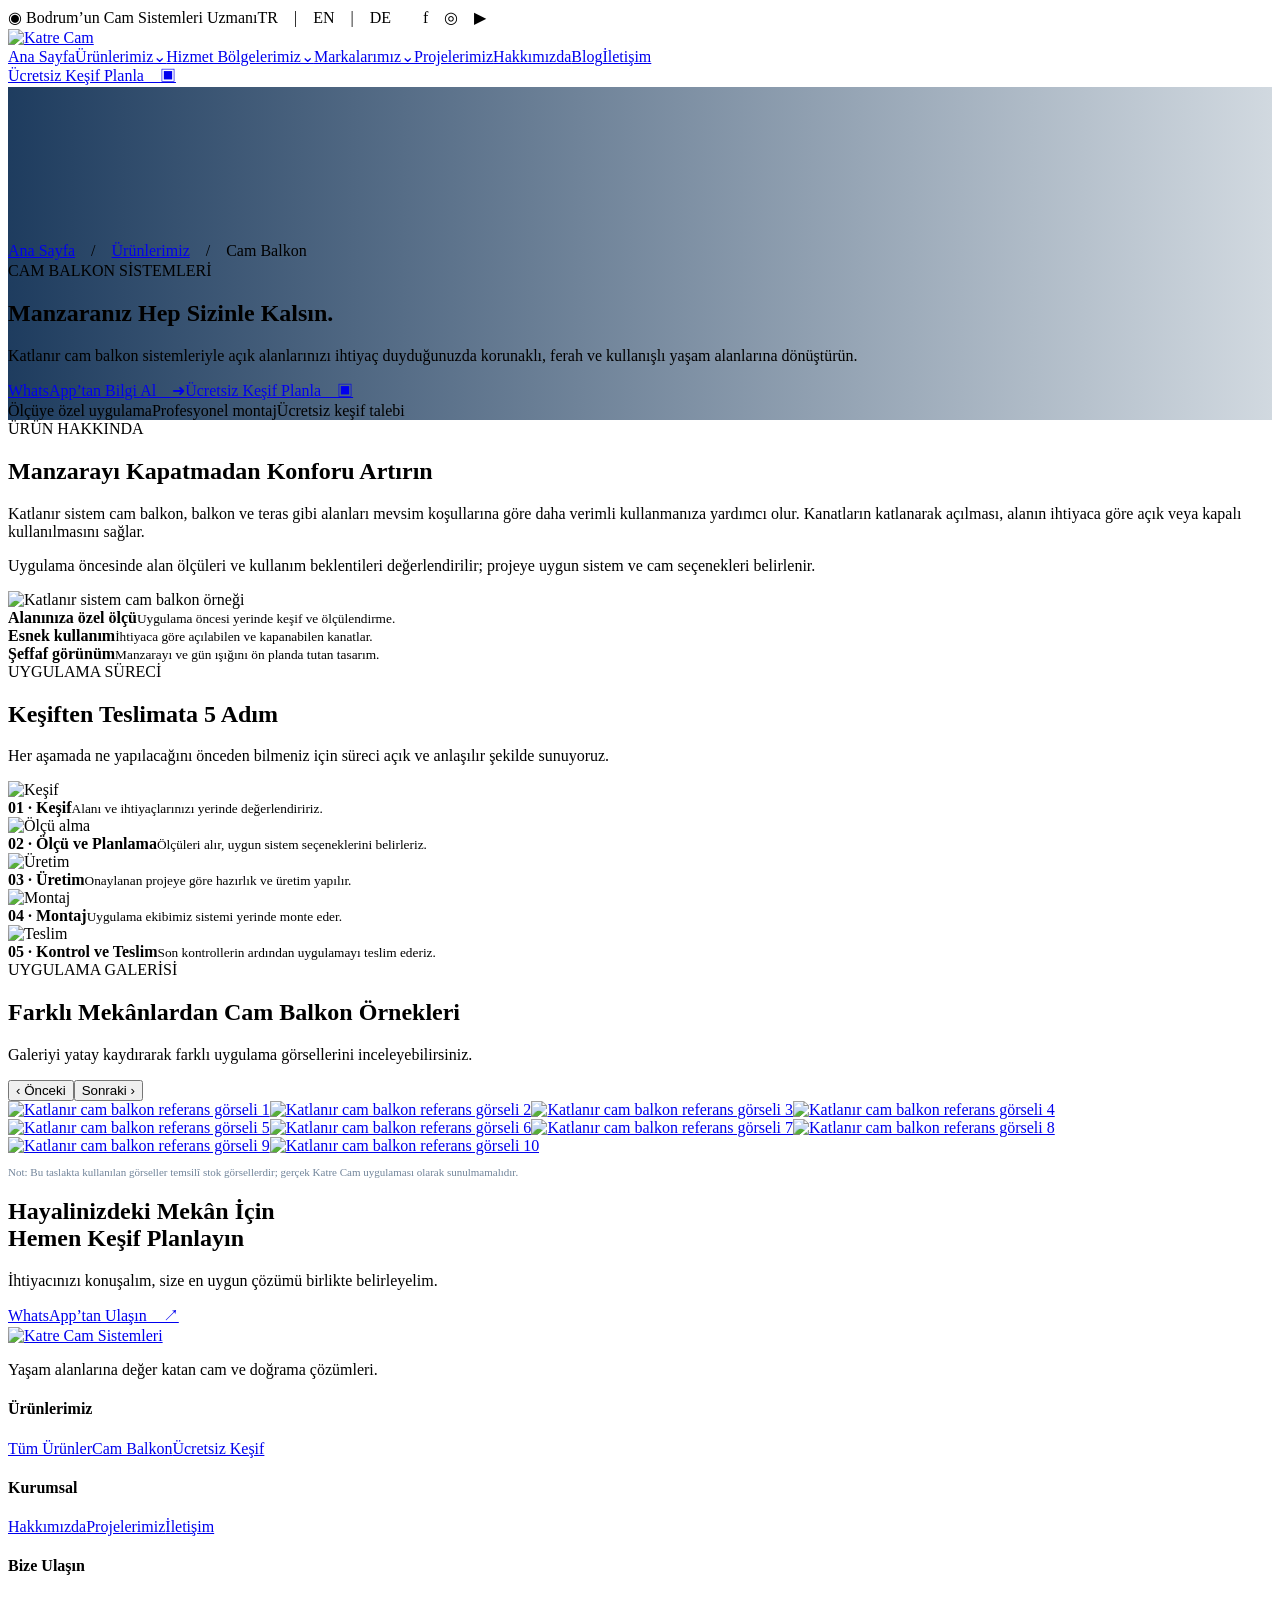
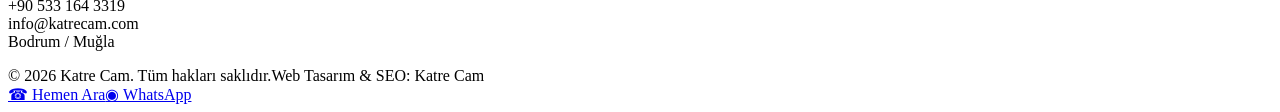
==== urun-detay.html @ a80cddef "Add Katre Cam demo urun-detay.html" ====
<!DOCTYPE html>
<html lang="tr"><head><meta charset="utf-8"/><meta content="width=device-width,initial-scale=1" name="viewport"/><meta name="robots" content="noindex,nofollow,noarchive"/><meta name="description" content="Katre Cam Bodrum cam ve yapı sistemleri - tasarım ön izleme"/><title>Katlanır Sistem Cam Balkon | Katre Cam</title><link href="style.css" rel="stylesheet"/></head><body><div class="top"><span>◉ Bodrum’un Cam Sistemleri Uzmanı</span><span>TR　|　EN　|　DE　　f　◎　▶</span></div>
<header class="nav"><a class="logo" href="index.html"><img alt="Katre Cam" src="assets/logo.jpg"/></a><nav class="navlinks"><a href="index.html">Ana Sayfa</a><a href="urunlerimiz.html">Ürünlerimiz⌄</a><a href="index.html#iletisim">Hizmet Bölgelerimiz⌄</a><a href="index.html#iletisim">Markalarımız⌄</a><a href="index.html#projeler">Projelerimiz</a><a href="index.html#iletisim">Hakkımızda</a><a href="index.html#iletisim">Blog</a><a href="#iletisim">İletişim</a></nav><a class="cta" href="#iletisim">Ücretsiz Keşif Planla　▣</a></header>
<section class="hero producthero" style="background-image:linear-gradient(90deg,#08294fe8,#0b345930),url(assets/hero.jpg)"><video aria-hidden="true" autoplay="" class="hero-video" loop="" muted="" playsinline="" poster="assets/hero.jpg" src="assets/hero.mp4"></video><div class="hero-inner"><div class="crumb"><a href="index.html">Ana Sayfa</a>　/　<a href="urunlerimiz.html">Ürünlerimiz</a>　/　Cam Balkon</div><div class="eyebrow">CAM BALKON SİSTEMLERİ</div><h1>Manzaranız Hep Sizinle Kalsın.</h1><p>Katlanır cam balkon sistemleriyle açık alanlarınızı ihtiyaç duyduğunuzda korunaklı, ferah ve kullanışlı yaşam alanlarına dönüştürün.</p><div class="actions"><a class="btn primary" href="https://wa.me/905331643319?text=Katlanır%20cam%20balkon%20hakkında%20bilgi%20almak%20istiyorum">WhatsApp’tan Bilgi Al　➜</a><a class="btn" href="#iletisim">Ücretsiz Keşif Planla　▣</a></div><div class="productmeta"><span>Ölçüye özel uygulama</span><span>Profesyonel montaj</span><span>Ücretsiz keşif talebi</span></div></div></section>
<section class="section"><div class="split"><div><div class="kicker">ÜRÜN HAKKINDA</div><h2>Manzarayı Kapatmadan Konforu Artırın</h2><p>Katlanır sistem cam balkon, balkon ve teras gibi alanları mevsim koşullarına göre daha verimli kullanmanıza yardımcı olur. Kanatların katlanarak açılması, alanın ihtiyaca göre açık veya kapalı kullanılmasını sağlar.</p><p>Uygulama öncesinde alan ölçüleri ve kullanım beklentileri değerlendirilir; projeye uygun sistem ve cam seçenekleri belirlenir.</p></div><img alt="Katlanır sistem cam balkon örneği" src="assets/card0.jpg"/></div><div class="featurelist"><div class="feature"><b>Alanınıza özel ölçü</b><small>Uygulama öncesi yerinde keşif ve ölçülendirme.</small></div><div class="feature"><b>Esnek kullanım</b><small>İhtiyaca göre açılabilen ve kapanabilen kanatlar.</small></div><div class="feature"><b>Şeffaf görünüm</b><small>Manzarayı ve gün ışığını ön planda tutan tasarım.</small></div></div></section>
<section class="pale"><div class="section"><div class="sectionhead"><div><div class="kicker">UYGULAMA SÜRECİ</div><h2>Keşiften Teslimata 5 Adım</h2></div><p>Her aşamada ne yapılacağını önceden bilmeniz için süreci açık ve anlaşılır şekilde sunuyoruz.</p></div><div class="process"><div class="step"><img alt="Keşif" src="https://images.unsplash.com/photo-1504307651254-35680f356dfd?auto=format&amp;fit=crop&amp;w=500&amp;q=80"/><div><b>01 · Keşif</b><small>Alanı ve ihtiyaçlarınızı yerinde değerlendiririz.</small></div></div><div class="step"><img alt="Ölçü alma" src="https://images.unsplash.com/photo-1581092921461-eab62e97a780?auto=format&amp;fit=crop&amp;w=500&amp;q=80"/><div><b>02 · Ölçü ve Planlama</b><small>Ölçüleri alır, uygun sistem seçeneklerini belirleriz.</small></div></div><div class="step"><img alt="Üretim" src="https://images.unsplash.com/photo-1581092795360-fd1ca04f0952?auto=format&amp;fit=crop&amp;w=500&amp;q=80"/><div><b>03 · Üretim</b><small>Onaylanan projeye göre hazırlık ve üretim yapılır.</small></div></div><div class="step"><img alt="Montaj" src="https://images.unsplash.com/photo-1504148455328-c376907d081c?auto=format&amp;fit=crop&amp;w=500&amp;q=80"/><div><b>04 · Montaj</b><small>Uygulama ekibimiz sistemi yerinde monte eder.</small></div></div><div class="step"><img alt="Teslim" src="https://images.unsplash.com/photo-1600607687939-ce8a6c25118c?auto=format&amp;fit=crop&amp;w=500&amp;q=80"/><div><b>05 · Kontrol ve Teslim</b><small>Son kontrollerin ardından uygulamayı teslim ederiz.</small></div></div></div></div></section>
<section class="section"><div class="sectionhead"><div><div class="kicker">UYGULAMA GALERİSİ</div><h2>Farklı Mekânlardan Cam Balkon Örnekleri</h2></div><p>Galeriyi yatay kaydırarak farklı uygulama görsellerini inceleyebilirsiniz.</p></div><div class="gallery-controls"><button onclick="this.parentNode.nextElementSibling.scrollBy({left:-310,behavior:'smooth'})">‹ Önceki</button><button onclick="this.parentNode.nextElementSibling.scrollBy({left:310,behavior:'smooth'})">Sonraki ›</button></div><div class="gallery"><a href="assets/card0.jpg" rel="noopener" target="_blank"><img alt="Katlanır cam balkon referans görseli 1" loading="lazy" src="assets/card0.jpg"/></a><a href="https://azracambalkon.com.tr/_next/image?dpl=dpl_dErqfDqAcQNYDYQCj2gZ26DnzD2o&amp;q=75&amp;url=%2Fimages%2Fproducts%2Fkatlanir-cam-balkon.webp&amp;w=3840" rel="noopener" target="_blank"><img alt="Katlanır cam balkon referans görseli 2" loading="lazy" src="https://azracambalkon.com.tr/_next/image?dpl=dpl_dErqfDqAcQNYDYQCj2gZ26DnzD2o&amp;q=75&amp;url=%2Fimages%2Fproducts%2Fkatlanir-cam-balkon.webp&amp;w=3840"/></a><a href="https://ferahcambalkonsistemleri.com/images/6-katlanir-cam-balkon-cesitleri/katlanir-cam-balkon.jpg" rel="noopener" target="_blank"><img alt="Katlanır cam balkon referans görseli 3" loading="lazy" src="https://ferahcambalkonsistemleri.com/images/6-katlanir-cam-balkon-cesitleri/katlanir-cam-balkon.jpg"/></a><a href="https://static.wixstatic.com/media/7d0a3e_3de22a05880e4560ab0fbf27567b46ff~mv2.webp/v1/fill/w_840%2Ch_559%2Cal_c%2Clg_1%2Cq_85/7d0a3e_3de22a05880e4560ab0fbf27567b46ff~mv2.webp" rel="noopener" target="_blank"><img alt="Katlanır cam balkon referans görseli 4" loading="lazy" src="https://static.wixstatic.com/media/7d0a3e_3de22a05880e4560ab0fbf27567b46ff~mv2.webp/v1/fill/w_840%2Ch_559%2Cal_c%2Clg_1%2Cq_85/7d0a3e_3de22a05880e4560ab0fbf27567b46ff~mv2.webp"/></a><a href="https://s19876.pcdn.co/wp-content/uploads/2025/01/folding_glass_curtain_pool-600x600.jpg" rel="noopener" target="_blank"><img alt="Katlanır cam balkon referans görseli 5" loading="lazy" src="https://s19876.pcdn.co/wp-content/uploads/2025/01/folding_glass_curtain_pool-600x600.jpg"/></a><a href="https://proterrace.com/dimg/urun_kapak/1746130865_urun_kapak_f4021a362a516550b412241383e08627.jpg" rel="noopener" target="_blank"><img alt="Katlanır cam balkon referans görseli 6" loading="lazy" src="https://proterrace.com/dimg/urun_kapak/1746130865_urun_kapak_f4021a362a516550b412241383e08627.jpg"/></a><a href="https://www.antalyacambalkonsistemleri.com.tr/upload/hizmet/20260413174724_881abc0c.webp" rel="noopener" target="_blank"><img alt="Katlanır cam balkon referans görseli 7" loading="lazy" src="https://www.antalyacambalkonsistemleri.com.tr/upload/hizmet/20260413174724_881abc0c.webp"/></a><a href="https://www.festatendebrescia.it/images/stories/virtuemart/product/vetrate-pieghevoli-tuttovetro.jpg" rel="noopener" target="_blank"><img alt="Katlanır cam balkon referans görseli 8" loading="lazy" src="https://www.festatendebrescia.it/images/stories/virtuemart/product/vetrate-pieghevoli-tuttovetro.jpg"/></a><a href="https://sedatec.es/wp-content/uploads/2022/01/cortinas-vidrio.png" rel="noopener" target="_blank"><img alt="Katlanır cam balkon referans görseli 9" loading="lazy" src="https://sedatec.es/wp-content/uploads/2022/01/cortinas-vidrio.png"/></a><a href="https://xidmetler.az/uploads/news/16400832872627261c1af576e505.jpeg" rel="noopener" target="_blank"><img alt="Katlanır cam balkon referans görseli 10" loading="lazy" src="https://xidmetler.az/uploads/news/16400832872627261c1af576e505.jpeg"/></a></div><p style="font-size:11px;color:#71849a">Not: Bu taslakta kullanılan görseller temsilî stok görsellerdir; gerçek Katre Cam uygulaması olarak sunulmamalıdır.</p></section>
<section class="section" id="iletisim"><div class="banner"><div><h2>Hayalinizdeki Mekân İçin<br/>Hemen Keşif Planlayın</h2><p>İhtiyacınızı konuşalım, size en uygun çözümü birlikte belirleyelim.</p></div><a class="cta" href="https://wa.me/905331643319?text=Merhaba%2C%20Katrecam%20hakk%C4%B1nda%20bilgi%20almak%20istiyorum">WhatsApp’tan Ulaşın　↗</a></div></section>
<footer class="footer"><div class="footgrid"><div><a class="logo footer-logo" href="index.html"><img src="assets/logo.jpg" alt="Katre Cam Sistemleri"></a><p>Yaşam alanlarına değer katan cam ve doğrama çözümleri.</p></div><div><h4>Ürünlerimiz</h4><a href="urunlerimiz.html">Tüm Ürünler</a><a href="urun-detay.html">Cam Balkon</a><a href="#iletisim">Ücretsiz Keşif</a></div><div><h4>Kurumsal</h4><a href="index.html#iletisim">Hakkımızda</a><a href="index.html#projeler">Projelerimiz</a><a href="#iletisim">İletişim</a></div><div><h4>Bize Ulaşın</h4><p>+90 533 164 3319<br/>info@katrecam.com<br/>Bodrum / Muğla</p></div></div><div class="copyright"><span>© 2026 Katre Cam. Tüm hakları saklıdır.</span><span>Web Tasarım &amp; SEO: Katre Cam</span></div></footer><div class="mobilebar"><a href="tel:+905331643319">☎ Hemen Ara</a><a href="https://wa.me/905331643319">◉ WhatsApp</a></div></body></html>
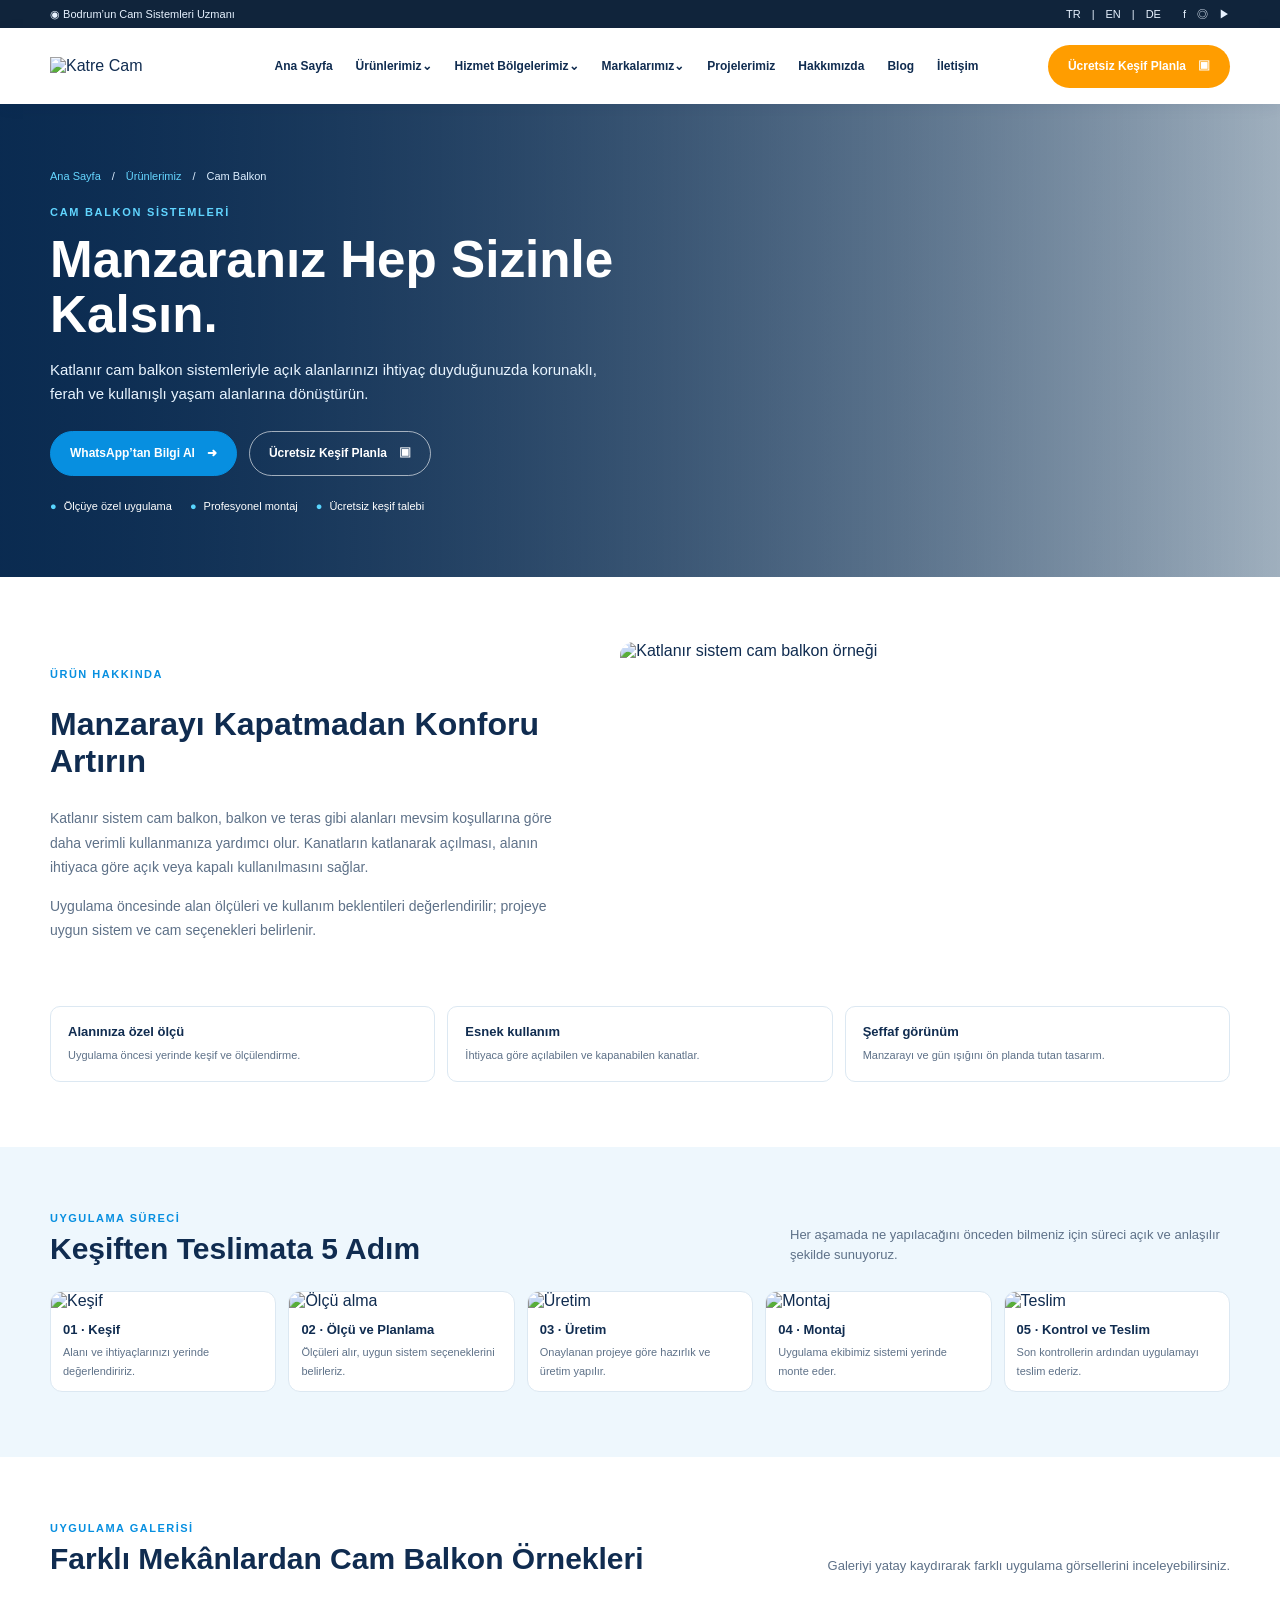
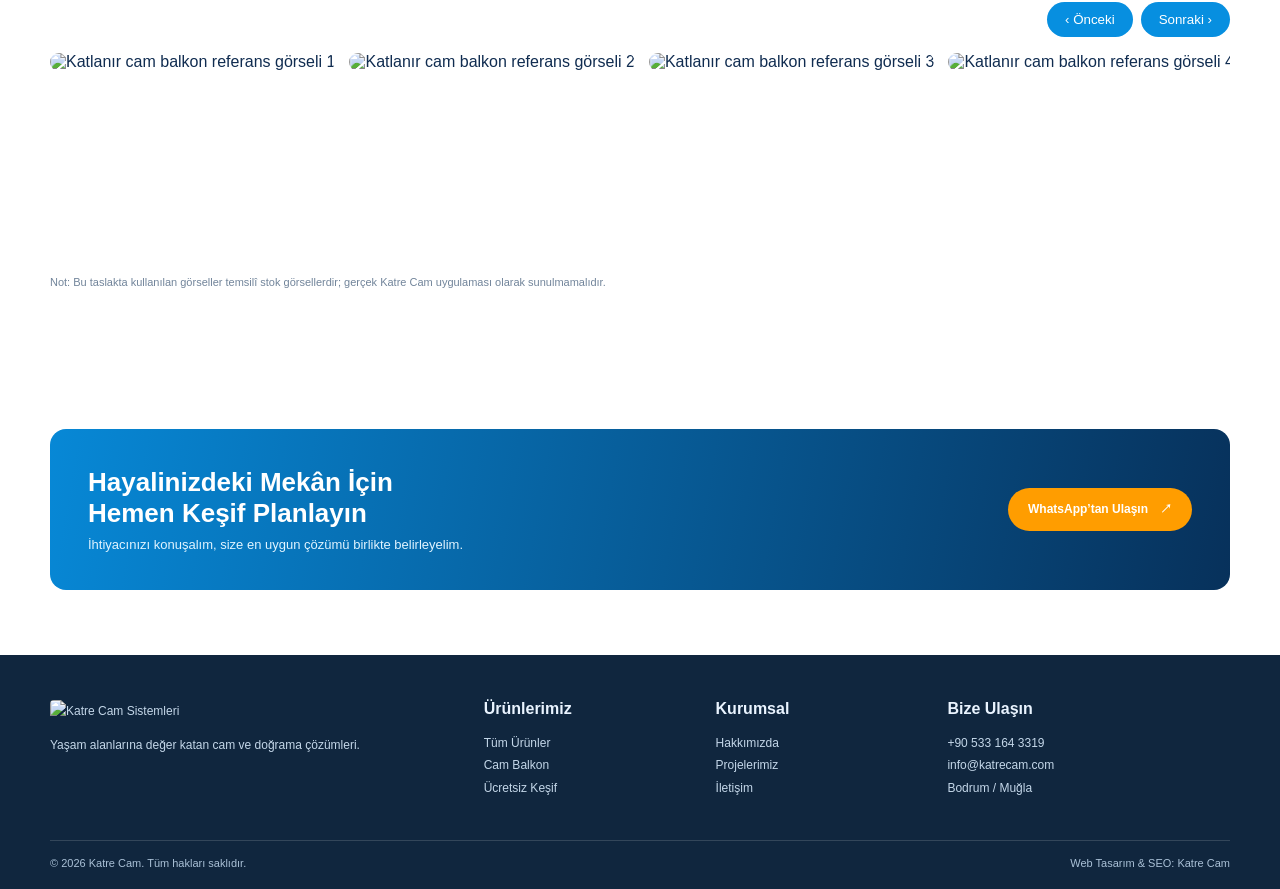
==== commit 7b27f457: "Provide visual fallback on urun-detay.html" ====
--- a/urun-detay.html
+++ b/urun-detay.html
@@ -1,9 +1,9 @@
 <!DOCTYPE html>
 <html lang="tr"><head><meta charset="utf-8"/><meta content="width=device-width,initial-scale=1" name="viewport"/><meta name="robots" content="noindex,nofollow,noarchive"/><meta name="description" content="Katre Cam Bodrum cam ve yapı sistemleri - tasarım ön izleme"/><title>Katlanır Sistem Cam Balkon | Katre Cam</title><link href="style.css" rel="stylesheet"/></head><body><div class="top"><span>◉ Bodrum’un Cam Sistemleri Uzmanı</span><span>TR　|　EN　|　DE　　f　◎　▶</span></div>
 <header class="nav"><a class="logo" href="index.html"><img alt="Katre Cam" src="assets/logo.jpg"/></a><nav class="navlinks"><a href="index.html">Ana Sayfa</a><a href="urunlerimiz.html">Ürünlerimiz⌄</a><a href="index.html#iletisim">Hizmet Bölgelerimiz⌄</a><a href="index.html#iletisim">Markalarımız⌄</a><a href="index.html#projeler">Projelerimiz</a><a href="index.html#iletisim">Hakkımızda</a><a href="index.html#iletisim">Blog</a><a href="#iletisim">İletişim</a></nav><a class="cta" href="#iletisim">Ücretsiz Keşif Planla　▣</a></header>
-<section class="hero producthero" style="background-image:linear-gradient(90deg,#08294fe8,#0b345930),url(assets/hero.jpg)"><video aria-hidden="true" autoplay="" class="hero-video" loop="" muted="" playsinline="" poster="assets/hero.jpg" src="assets/hero.mp4"></video><div class="hero-inner"><div class="crumb"><a href="index.html">Ana Sayfa</a>　/　<a href="urunlerimiz.html">Ürünlerimiz</a>　/　Cam Balkon</div><div class="eyebrow">CAM BALKON SİSTEMLERİ</div><h1>Manzaranız Hep Sizinle Kalsın.</h1><p>Katlanır cam balkon sistemleriyle açık alanlarınızı ihtiyaç duyduğunuzda korunaklı, ferah ve kullanışlı yaşam alanlarına dönüştürün.</p><div class="actions"><a class="btn primary" href="https://wa.me/905331643319?text=Katlanır%20cam%20balkon%20hakkında%20bilgi%20almak%20istiyorum">WhatsApp’tan Bilgi Al　➜</a><a class="btn" href="#iletisim">Ücretsiz Keşif Planla　▣</a></div><div class="productmeta"><span>Ölçüye özel uygulama</span><span>Profesyonel montaj</span><span>Ücretsiz keşif talebi</span></div></div></section>
+<section class="hero producthero" style="background-image:linear-gradient(90deg,#08294fe8,#0b345930),url(https://images.unsplash.com/photo-1600607687939-ce8a6c25118c?auto=format%26fit=crop%26w=1500%26q=80)"><video aria-hidden="true" autoplay="" class="hero-video" loop="" muted="" playsinline="" poster="assets/hero.jpg" src="assets/hero.mp4"></video><div class="hero-inner"><div class="crumb"><a href="index.html">Ana Sayfa</a>　/　<a href="urunlerimiz.html">Ürünlerimiz</a>　/　Cam Balkon</div><div class="eyebrow">CAM BALKON SİSTEMLERİ</div><h1>Manzaranız Hep Sizinle Kalsın.</h1><p>Katlanır cam balkon sistemleriyle açık alanlarınızı ihtiyaç duyduğunuzda korunaklı, ferah ve kullanışlı yaşam alanlarına dönüştürün.</p><div class="actions"><a class="btn primary" href="https://wa.me/905331643319?text=Katlanır%20cam%20balkon%20hakkında%20bilgi%20almak%20istiyorum">WhatsApp’tan Bilgi Al　➜</a><a class="btn" href="#iletisim">Ücretsiz Keşif Planla　▣</a></div><div class="productmeta"><span>Ölçüye özel uygulama</span><span>Profesyonel montaj</span><span>Ücretsiz keşif talebi</span></div></div></section>
 <section class="section"><div class="split"><div><div class="kicker">ÜRÜN HAKKINDA</div><h2>Manzarayı Kapatmadan Konforu Artırın</h2><p>Katlanır sistem cam balkon, balkon ve teras gibi alanları mevsim koşullarına göre daha verimli kullanmanıza yardımcı olur. Kanatların katlanarak açılması, alanın ihtiyaca göre açık veya kapalı kullanılmasını sağlar.</p><p>Uygulama öncesinde alan ölçüleri ve kullanım beklentileri değerlendirilir; projeye uygun sistem ve cam seçenekleri belirlenir.</p></div><img alt="Katlanır sistem cam balkon örneği" src="assets/card0.jpg"/></div><div class="featurelist"><div class="feature"><b>Alanınıza özel ölçü</b><small>Uygulama öncesi yerinde keşif ve ölçülendirme.</small></div><div class="feature"><b>Esnek kullanım</b><small>İhtiyaca göre açılabilen ve kapanabilen kanatlar.</small></div><div class="feature"><b>Şeffaf görünüm</b><small>Manzarayı ve gün ışığını ön planda tutan tasarım.</small></div></div></section>
 <section class="pale"><div class="section"><div class="sectionhead"><div><div class="kicker">UYGULAMA SÜRECİ</div><h2>Keşiften Teslimata 5 Adım</h2></div><p>Her aşamada ne yapılacağını önceden bilmeniz için süreci açık ve anlaşılır şekilde sunuyoruz.</p></div><div class="process"><div class="step"><img alt="Keşif" src="https://images.unsplash.com/photo-1504307651254-35680f356dfd?auto=format&amp;fit=crop&amp;w=500&amp;q=80"/><div><b>01 · Keşif</b><small>Alanı ve ihtiyaçlarınızı yerinde değerlendiririz.</small></div></div><div class="step"><img alt="Ölçü alma" src="https://images.unsplash.com/photo-1581092921461-eab62e97a780?auto=format&amp;fit=crop&amp;w=500&amp;q=80"/><div><b>02 · Ölçü ve Planlama</b><small>Ölçüleri alır, uygun sistem seçeneklerini belirleriz.</small></div></div><div class="step"><img alt="Üretim" src="https://images.unsplash.com/photo-1581092795360-fd1ca04f0952?auto=format&amp;fit=crop&amp;w=500&amp;q=80"/><div><b>03 · Üretim</b><small>Onaylanan projeye göre hazırlık ve üretim yapılır.</small></div></div><div class="step"><img alt="Montaj" src="https://images.unsplash.com/photo-1504148455328-c376907d081c?auto=format&amp;fit=crop&amp;w=500&amp;q=80"/><div><b>04 · Montaj</b><small>Uygulama ekibimiz sistemi yerinde monte eder.</small></div></div><div class="step"><img alt="Teslim" src="https://images.unsplash.com/photo-1600607687939-ce8a6c25118c?auto=format&amp;fit=crop&amp;w=500&amp;q=80"/><div><b>05 · Kontrol ve Teslim</b><small>Son kontrollerin ardından uygulamayı teslim ederiz.</small></div></div></div></div></section>
 <section class="section"><div class="sectionhead"><div><div class="kicker">UYGULAMA GALERİSİ</div><h2>Farklı Mekânlardan Cam Balkon Örnekleri</h2></div><p>Galeriyi yatay kaydırarak farklı uygulama görsellerini inceleyebilirsiniz.</p></div><div class="gallery-controls"><button onclick="this.parentNode.nextElementSibling.scrollBy({left:-310,behavior:'smooth'})">‹ Önceki</button><button onclick="this.parentNode.nextElementSibling.scrollBy({left:310,behavior:'smooth'})">Sonraki ›</button></div><div class="gallery"><a href="assets/card0.jpg" rel="noopener" target="_blank"><img alt="Katlanır cam balkon referans görseli 1" loading="lazy" src="assets/card0.jpg"/></a><a href="https://azracambalkon.com.tr/_next/image?dpl=dpl_dErqfDqAcQNYDYQCj2gZ26DnzD2o&amp;q=75&amp;url=%2Fimages%2Fproducts%2Fkatlanir-cam-balkon.webp&amp;w=3840" rel="noopener" target="_blank"><img alt="Katlanır cam balkon referans görseli 2" loading="lazy" src="https://azracambalkon.com.tr/_next/image?dpl=dpl_dErqfDqAcQNYDYQCj2gZ26DnzD2o&amp;q=75&amp;url=%2Fimages%2Fproducts%2Fkatlanir-cam-balkon.webp&amp;w=3840"/></a><a href="https://ferahcambalkonsistemleri.com/images/6-katlanir-cam-balkon-cesitleri/katlanir-cam-balkon.jpg" rel="noopener" target="_blank"><img alt="Katlanır cam balkon referans görseli 3" loading="lazy" src="https://ferahcambalkonsistemleri.com/images/6-katlanir-cam-balkon-cesitleri/katlanir-cam-balkon.jpg"/></a><a href="https://static.wixstatic.com/media/7d0a3e_3de22a05880e4560ab0fbf27567b46ff~mv2.webp/v1/fill/w_840%2Ch_559%2Cal_c%2Clg_1%2Cq_85/7d0a3e_3de22a05880e4560ab0fbf27567b46ff~mv2.webp" rel="noopener" target="_blank"><img alt="Katlanır cam balkon referans görseli 4" loading="lazy" src="https://static.wixstatic.com/media/7d0a3e_3de22a05880e4560ab0fbf27567b46ff~mv2.webp/v1/fill/w_840%2Ch_559%2Cal_c%2Clg_1%2Cq_85/7d0a3e_3de22a05880e4560ab0fbf27567b46ff~mv2.webp"/></a><a href="https://s19876.pcdn.co/wp-content/uploads/2025/01/folding_glass_curtain_pool-600x600.jpg" rel="noopener" target="_blank"><img alt="Katlanır cam balkon referans görseli 5" loading="lazy" src="https://s19876.pcdn.co/wp-content/uploads/2025/01/folding_glass_curtain_pool-600x600.jpg"/></a><a href="https://proterrace.com/dimg/urun_kapak/1746130865_urun_kapak_f4021a362a516550b412241383e08627.jpg" rel="noopener" target="_blank"><img alt="Katlanır cam balkon referans görseli 6" loading="lazy" src="https://proterrace.com/dimg/urun_kapak/1746130865_urun_kapak_f4021a362a516550b412241383e08627.jpg"/></a><a href="https://www.antalyacambalkonsistemleri.com.tr/upload/hizmet/20260413174724_881abc0c.webp" rel="noopener" target="_blank"><img alt="Katlanır cam balkon referans görseli 7" loading="lazy" src="https://www.antalyacambalkonsistemleri.com.tr/upload/hizmet/20260413174724_881abc0c.webp"/></a><a href="https://www.festatendebrescia.it/images/stories/virtuemart/product/vetrate-pieghevoli-tuttovetro.jpg" rel="noopener" target="_blank"><img alt="Katlanır cam balkon referans görseli 8" loading="lazy" src="https://www.festatendebrescia.it/images/stories/virtuemart/product/vetrate-pieghevoli-tuttovetro.jpg"/></a><a href="https://sedatec.es/wp-content/uploads/2022/01/cortinas-vidrio.png" rel="noopener" target="_blank"><img alt="Katlanır cam balkon referans görseli 9" loading="lazy" src="https://sedatec.es/wp-content/uploads/2022/01/cortinas-vidrio.png"/></a><a href="https://xidmetler.az/uploads/news/16400832872627261c1af576e505.jpeg" rel="noopener" target="_blank"><img alt="Katlanır cam balkon referans görseli 10" loading="lazy" src="https://xidmetler.az/uploads/news/16400832872627261c1af576e505.jpeg"/></a></div><p style="font-size:11px;color:#71849a">Not: Bu taslakta kullanılan görseller temsilî stok görsellerdir; gerçek Katre Cam uygulaması olarak sunulmamalıdır.</p></section>
 <section class="section" id="iletisim"><div class="banner"><div><h2>Hayalinizdeki Mekân İçin<br/>Hemen Keşif Planlayın</h2><p>İhtiyacınızı konuşalım, size en uygun çözümü birlikte belirleyelim.</p></div><a class="cta" href="https://wa.me/905331643319?text=Merhaba%2C%20Katrecam%20hakk%C4%B1nda%20bilgi%20almak%20istiyorum">WhatsApp’tan Ulaşın　↗</a></div></section>
-<footer class="footer"><div class="footgrid"><div><a class="logo footer-logo" href="index.html"><img src="assets/logo.jpg" alt="Katre Cam Sistemleri"></a><p>Yaşam alanlarına değer katan cam ve doğrama çözümleri.</p></div><div><h4>Ürünlerimiz</h4><a href="urunlerimiz.html">Tüm Ürünler</a><a href="urun-detay.html">Cam Balkon</a><a href="#iletisim">Ücretsiz Keşif</a></div><div><h4>Kurumsal</h4><a href="index.html#iletisim">Hakkımızda</a><a href="index.html#projeler">Projelerimiz</a><a href="#iletisim">İletişim</a></div><div><h4>Bize Ulaşın</h4><p>+90 533 164 3319<br/>info@katrecam.com<br/>Bodrum / Muğla</p></div></div><div class="copyright"><span>© 2026 Katre Cam. Tüm hakları saklıdır.</span><span>Web Tasarım &amp; SEO: Katre Cam</span></div></footer><div class="mobilebar"><a href="tel:+905331643319">☎ Hemen Ara</a><a href="https://wa.me/905331643319">◉ WhatsApp</a></div></body></html>+<footer class="footer"><div class="footgrid"><div><a class="logo footer-logo" href="index.html"><img src="assets/logo.jpg" alt="Katre Cam Sistemleri"></a><p>Yaşam alanlarına değer katan cam ve doğrama çözümleri.</p></div><div><h4>Ürünlerimiz</h4><a href="urunlerimiz.html">Tüm Ürünler</a><a href="urun-detay.html">Cam Balkon</a><a href="#iletisim">Ücretsiz Keşif</a></div><div><h4>Kurumsal</h4><a href="index.html#iletisim">Hakkımızda</a><a href="index.html#projeler">Projelerimiz</a><a href="#iletisim">İletişim</a></div><div><h4>Bize Ulaşın</h4><p>+90 533 164 3319<br/>info@katrecam.com<br/>Bodrum / Muğla</p></div></div><div class="copyright"><span>© 2026 Katre Cam. Tüm hakları saklıdır.</span><span>Web Tasarım &amp; SEO: Katre Cam</span></div></footer><div class="mobilebar"><a href="tel:+905331643319">☎ Hemen Ara</a><a href="https://wa.me/905331643319">◉ WhatsApp</a></div><script src="site.js"></script></body></html>
--- a/style.css
+++ b/style.css
@@ -0,0 +1 @@
+:root{--navy:#102b49;--blue:#078fe0;--ink:#102c50;--muted:#5e7188;--pale:#eef7fd;--line:#dce8f2;--orange:#ff9d00}*{box-sizing:border-box}html{scroll-behavior:smooth}body{margin:0;font-family:Inter,Arial,sans-serif;color:var(--ink);background:#fff}a{text-decoration:none;color:inherit}.top{height:28px;background:#10243b;color:#e7f2ff;font-size:11px;display:flex;align-items:center;justify-content:space-between;padding:0 max(calc((100% - 1180px)/2),24px)}.nav{height:76px;display:flex;align-items:center;justify-content:space-between;gap:22px;padding:0 max(calc((100% - 1180px)/2),24px);box-shadow:0 3px 14px #0d315012;position:relative;z-index:5;background:#fff}.navlinks{display:flex;align-items:center;gap:23px;font-size:12px;font-weight:700}.navlinks a:hover{color:var(--blue)}.nav .logo img{width:155px;height:auto;display:block}.cta{display:inline-flex;align-items:center;justify-content:center;border:0;border-radius:30px;background:var(--orange);color:#fff;padding:13px 20px;font-weight:800;font-size:12px}.hero{min-height:460px;position:relative;display:flex;align-items:center;color:white;background:linear-gradient(90deg,#08294fe8,#0b345930),url('https://images.unsplash.com/photo-1600607687939-ce8a6c25118c?auto=format&fit=crop&w=1400&q=80') center/cover;overflow:hidden}.hero-video{position:absolute;inset:0;width:100%;height:100%;object-fit:cover;z-index:0}.hero:after{content:"";position:absolute;inset:0;background:linear-gradient(90deg,#08294fe8,#0b345940);pointer-events:none}.hero-inner{width:min(1180px,calc(100% - 48px));margin:auto;padding:65px 0;position:relative;z-index:2}.eyebrow{font-size:11px;letter-spacing:1.7px;color:#61d5ff;font-weight:800}.hero h1{font-size:clamp(34px,4vw,53px);line-height:1.08;max-width:620px;margin:14px 0}.hero p{font-size:15px;line-height:1.65;max-width:550px;color:#e8f4ff}.actions{display:flex;gap:12px;flex-wrap:wrap;margin-top:24px}.btn{display:inline-flex;align-items:center;justify-content:center;border:1px solid #fff9;color:white;border-radius:28px;padding:13px 19px;font-size:12px;font-weight:800}.btn.primary{background:#078fe0;border-color:#078fe0}.sideproof{position:absolute;right:max(calc((100% - 1180px)/2),24px);top:50%;transform:translateY(-50%);background:#092746d9;border:1px solid #ffffff38;border-radius:14px;padding:20px 22px;display:grid;gap:18px;font-size:12px;z-index:2}.sideproof span:before{content:"✓";color:#60d8ff;font-weight:900;margin-right:10px}.trust{background:#f3f9fe;border-bottom:1px solid #e7f0f8}.trustinner{width:min(1180px,calc(100% - 48px));margin:auto;display:grid;grid-template-columns:repeat(5,1fr);padding:24px 0}.trustitem{text-align:center;border-right:1px solid #dbe8f2;font-size:12px;font-weight:800;line-height:1.5}.trustitem:last-child{border:0}.trustitem b{display:block;font-size:20px;color:var(--blue);margin-bottom:4px}.section{width:min(1180px,calc(100% - 48px));margin:0 auto;padding:65px 0}.sectionhead{display:flex;justify-content:space-between;align-items:end;gap:20px;margin-bottom:25px}.sectionhead h2{font-size:30px;line-height:1.15;margin:8px 0 0}.sectionhead p{max-width:440px;color:var(--muted);font-size:13px;line-height:1.6;margin:0}.kicker{font-size:11px;letter-spacing:1.5px;color:var(--blue);font-weight:900}.cards{display:grid;grid-template-columns:repeat(2,1fr);gap:19px}.card{border:1px solid #e4edf4;border-radius:10px;overflow:hidden;background:#fff;box-shadow:0 5px 20px #173a5810;transition:.2s}.card:hover{transform:translateY(-4px);box-shadow:0 12px 28px #173a581c}.card img{width:100%;height:230px;object-fit:cover;display:block}.cardbody{padding:17px}.card h3{font-size:17px;margin:0 0 7px}.card p{font-size:12px;line-height:1.5;color:var(--muted);margin:0}.arrow{color:var(--blue);float:right}.split{display:grid;grid-template-columns:1fr 1.15fr;gap:40px;align-items:center}.split img{width:100%;height:340px;object-fit:cover;border-radius:14px}.split h2{font-size:32px;line-height:1.15}.split p{font-size:14px;line-height:1.75;color:var(--muted)}.pale{background:var(--pale)}.process{display:grid;grid-template-columns:repeat(5,1fr);gap:12px}.step{background:#fff;border:1px solid var(--line);border-radius:12px;overflow:hidden}.step img{width:100%;height:130px;object-fit:cover}.step div{padding:12px}.step b{display:block;font-size:13px;margin-bottom:5px}.step small{font-size:11px;line-height:1.5;color:var(--muted)}.gallery{display:flex;gap:14px;overflow-x:auto;scroll-snap-type:x mandatory;padding:4px 2px 18px}.gallery img{width:290px;height:190px;object-fit:cover;border-radius:11px;flex:0 0 auto;scroll-snap-align:start}.gallery a{flex:0 0 auto}.gallery-controls{display:flex;justify-content:flex-end;gap:8px;margin-bottom:12px}.gallery-controls button{background:#078fe0;color:#fff;border:0;border-radius:20px;padding:10px 18px;cursor:pointer}.banner{background:linear-gradient(100deg,#0788d6,#07315b);color:white;padding:38px;border-radius:16px;display:flex;align-items:center;justify-content:space-between;gap:20px}.banner h2{margin:0 0 8px;font-size:26px}.banner p{margin:0;color:#e1f4ff;font-size:13px}.footer{background:#10263e;color:#eaf4ff;padding:45px max(calc((100% - 1180px)/2),24px) 20px}.footgrid{display:grid;grid-template-columns:2fr 1fr 1fr 1.4fr;gap:30px}.footer-logo img{width:180px;max-width:100%;border-radius:4px}.footer h4{margin:0 0 14px}.footer p,.footer a{font-size:12px;color:#c4d7e9;line-height:1.9;display:block}.footer a.footer-logo{display:inline-block}.copyright{border-top:1px solid #ffffff25;margin-top:28px;padding-top:16px;font-size:11px;color:#aac1d7;display:flex;justify-content:space-between}.crumb{font-size:11px;color:#dceeff;margin-bottom:22px}.crumb a{color:#65d6ff}.producthero{min-height:420px}.productmeta{display:flex;gap:18px;flex-wrap:wrap;margin-top:24px;font-size:11px}.productmeta span:before{content:"●";color:#59d6ff;margin-right:7px}.featurelist{display:grid;grid-template-columns:repeat(3,1fr);gap:12px;margin-top:24px}.feature{padding:17px;border:1px solid var(--line);border-radius:10px}.feature b{display:block;font-size:13px;margin-bottom:6px}.feature small{font-size:11px;color:var(--muted);line-height:1.5}.mobilebar{display:none}@media(max-width:1050px){.navlinks{gap:10px;font-size:10px}}@media(max-width:850px){.navlinks{display:none}.top{padding:0 18px}.nav{padding:0 18px;height:66px}.hero{min-height:500px}.hero-inner{width:calc(100% - 40px)}.sideproof{display:none}.trustinner{grid-template-columns:repeat(2,1fr);gap:16px}.trustitem{border:0}.section{width:calc(100% - 36px);padding:45px 0}.sectionhead{display:block}.sectionhead p{margin-top:12px}.split{grid-template-columns:1fr}.split img{height:260px}.process{grid-template-columns:repeat(2,1fr)}.footgrid{grid-template-columns:1fr 1fr}.banner{display:block;padding:28px}.banner .cta{margin-top:18px}.mobilebar{position:fixed;bottom:0;left:0;right:0;z-index:20;display:grid;grid-template-columns:1fr 1fr;box-shadow:0 -4px 20px #102b4920}.mobilebar a{padding:16px;text-align:center;color:white;font-size:13px;font-weight:900;background:#0b8fdf}.mobilebar a+a{background:#10b981}.footer{padding-bottom:80px}}@media(max-width:480px){.nav .logo img{width:120px}.cards{gap:9px}.card img{height:135px}.cardbody{padding:10px}.card h3{font-size:12px}.card p{font-size:10px}.process{grid-template-columns:1fr 1fr}.step img{height:105px}.trustitem{font-size:10px}.hero h1{font-size:34px}.copyright{display:block;line-height:2}}@media(prefers-reduced-motion:reduce){.hero-video{display:none}}
